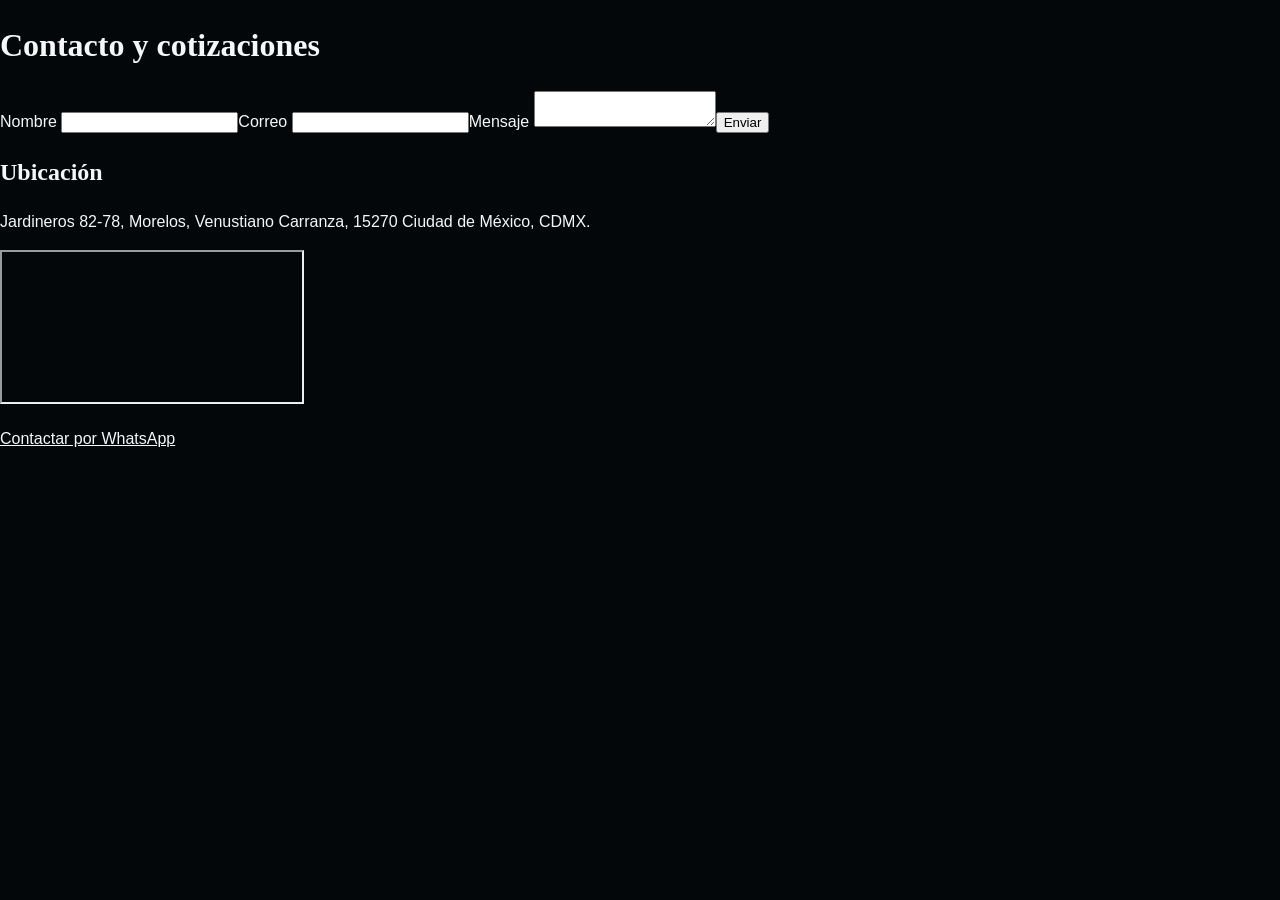
==== contacto.html @ a0a77d1e "Integrar Maps, WhatsApp y Formspree" ====
<!doctype html><html lang="es"><head><meta charset="utf-8"><meta name="viewport" content="width=device-width,initial-scale=1"><title>Contacto | Miles Vagus Aqua</title><link rel="stylesheet" href="estilos.css"></head><body><main><h1>Contacto y cotizaciones</h1><form action="https://formspree.io/f/mjykeerk" method="POST"><label>Nombre <input name="nombre" required></label><label>Correo <input name="email" type="email" required></label><label>Mensaje <textarea name="mensaje" required></textarea></label><button type="submit">Enviar</button></form><h2>Ubicación</h2><p>Jardineros 82-78, Morelos, Venustiano Carranza, 15270 Ciudad de México, CDMX.</p><iframe src="https://www.google.com/maps?q=Jardineros%2082-78%2C%20Morelos%2C%20Venustiano%20Carranza%2C%2015270%20Ciudad%20de%20M%C3%A9xico%2C%20CDMX&output=embed" title="Ubicación de Miles Vagus Aqua" loading="lazy"></iframe><p><a target="_blank" rel="noopener" href="https://wa.me/525533758871?text=Hola%2C%20me%20interesa%20informaci%C3%B3n%20sobre%20Miles%20Vagus%20Aqua">Contactar por WhatsApp</a></p></main></body></html>
---- estilos.css ----
:root{--mva-bg:#04070a;--mva-panel:#08131a;--mva-panel2:#0d2735;--mva-text:#f6f7f8;--mva-muted:#b8c1c8;--mva-accent:#b82024;--mva-line:#29404d;--mva-green:#25d366}html{scroll-behavior:smooth}body{margin:0;background:var(--mva-bg);color:var(--mva-text);font-family:'Inter',Arial,sans-serif;line-height:1.5}a{color:inherit}.site-nav{background:rgba(3,6,9,.97);border-bottom:1px solid #182831;position:sticky;top:0;z-index:1030}.brand,h1,h2,h3{font-family:'Playfair Display',Georgia,serif}.brand{letter-spacing:.13em;color:#fff!important}.navbar .nav-link{color:#e5ebef!important;border-radius:999px}.navbar .nav-link:hover,.navbar .nav-link.active{background:var(--mva-accent);color:#fff!important}.hero{background:linear-gradient(105deg,#061019,#0c2b3b 58%,#061018);border:1px solid #173442;overflow:hidden}.hero-image{width:100%;height:100%;min-height:390px;object-fit:cover}.section-space{padding:3rem 0}.mva-card{background:linear-gradient(150deg,var(--mva-panel2),#091117);border:1px solid var(--mva-line);color:var(--mva-text);height:100%;overflow:hidden}.mva-card .card-img-top{height:210px;object-fit:cover}.btn-mva{background:var(--mva-accent);border-color:var(--mva-accent);color:#fff}.btn-mva:hover{background:#93191d;border-color:#93191d;color:#fff}.panel{background:var(--mva-panel);border:1px solid var(--mva-line);border-radius:1.25rem}.form-control,.form-select{background:#081118;color:#fff;border-color:#3b5360}.form-control:focus,.form-select:focus{background:#081118;color:#fff;border-color:var(--mva-accent);box-shadow:0 0 0 .25rem rgba(184,32,36,.2)}.mva-table{--bs-table-bg:transparent;--bs-table-color:#eef2f4;--bs-table-border-color:#314650}.wa-float{position:fixed;right:20px;bottom:20px;z-index:1040;width:60px;height:60px;border-radius:50%;display:grid;place-items:center;background:var(--mva-green);color:#06130b;text-decoration:none;font-weight:900;box-shadow:0 12px 32px #0009}.footer{border-top:1px solid #1e3039;background:#030608;color:#b8c1c8}.cart-pill{border:1px solid #405762;border-radius:999px;padding:.4rem .7rem;white-space:nowrap}.muted,.code-note{color:var(--mva-muted)}.map-frame{border:1px solid var(--mva-line);border-radius:1rem;overflow:hidden}.skip-link{position:absolute;left:-9999px}.skip-link:focus{left:1rem;top:1rem;z-index:2000;background:#fff;color:#000;padding:.75rem}.visual{min-height:280px;display:grid;place-items:center;background:linear-gradient(135deg,#0d2735,#061019);border:1px solid var(--mva-line);border-radius:1rem;font:700 2.2rem 'Playfair Display',serif;color:#fff}@media(max-width:767.98px){.hero-image{min-height:240px}.hero .p-5{padding:1.5rem!important}.section-space{padding:2rem 0}.wa-float{width:54px;height:54px;right:14px;bottom:14px}.brand{letter-spacing:.07em;font-size:.9rem}}
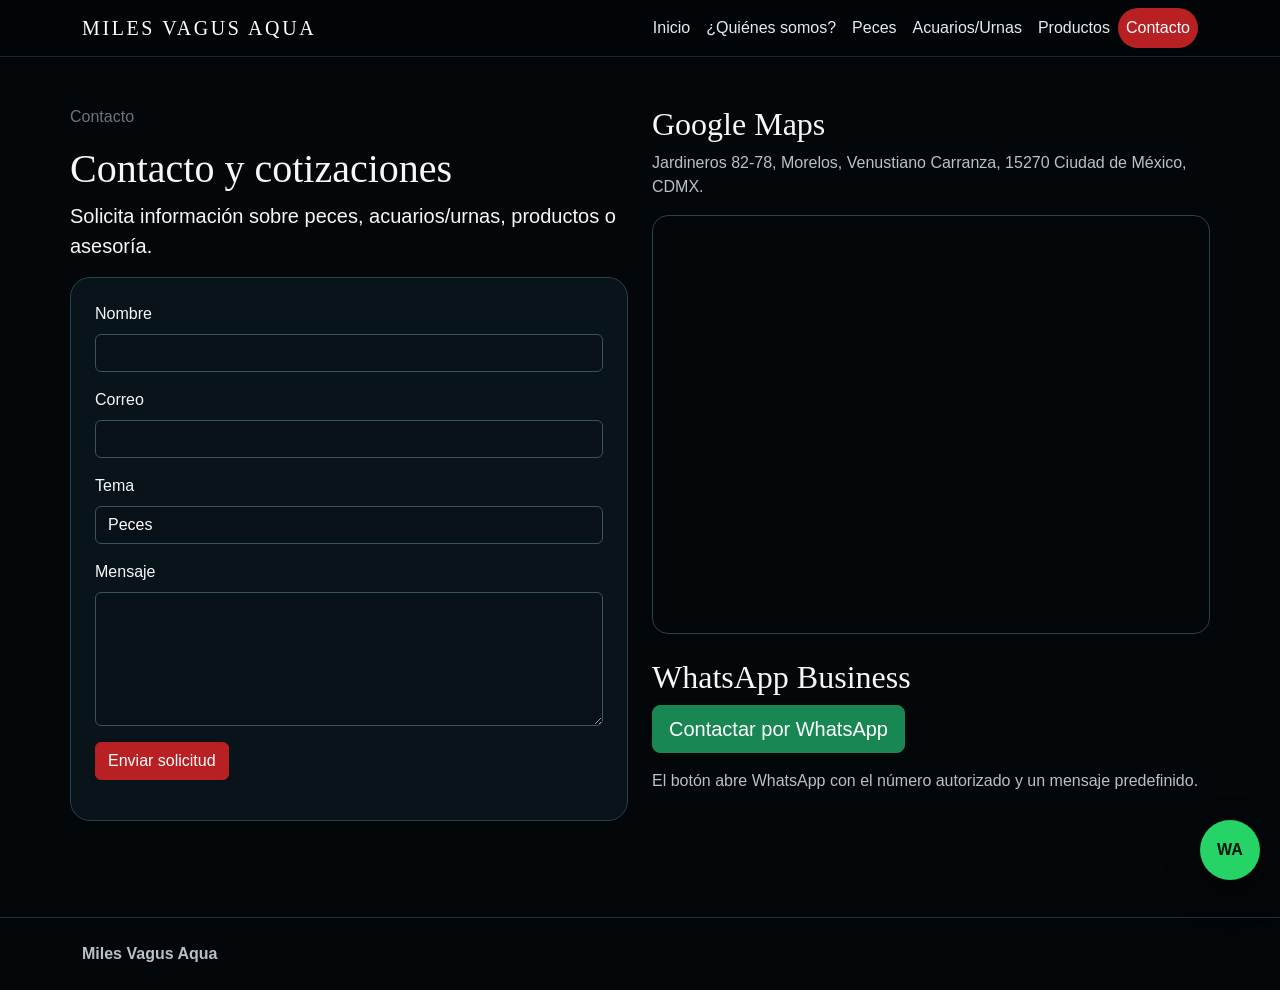
==== commit b8f1a9d2: "Completar contacto con Maps, WhatsApp y Formspree" ====
--- a/contacto.html
+++ b/contacto.html
@@ -1 +1,7 @@
-<!doctype html><html lang="es"><head><meta charset="utf-8"><meta name="viewport" content="width=device-width,initial-scale=1"><title>Contacto | Miles Vagus Aqua</title><link rel="stylesheet" href="estilos.css"></head><body><main><h1>Contacto y cotizaciones</h1><form action="https://formspree.io/f/mjykeerk" method="POST"><label>Nombre <input name="nombre" required></label><label>Correo <input name="email" type="email" required></label><label>Mensaje <textarea name="mensaje" required></textarea></label><button type="submit">Enviar</button></form><h2>Ubicación</h2><p>Jardineros 82-78, Morelos, Venustiano Carranza, 15270 Ciudad de México, CDMX.</p><iframe src="https://www.google.com/maps?q=Jardineros%2082-78%2C%20Morelos%2C%20Venustiano%20Carranza%2C%2015270%20Ciudad%20de%20M%C3%A9xico%2C%20CDMX&output=embed" title="Ubicación de Miles Vagus Aqua" loading="lazy"></iframe><p><a target="_blank" rel="noopener" href="https://wa.me/525533758871?text=Hola%2C%20me%20interesa%20informaci%C3%B3n%20sobre%20Miles%20Vagus%20Aqua">Contactar por WhatsApp</a></p></main></body></html>+<!doctype html><html lang="es"><head><meta charset="utf-8"><meta name="viewport" content="width=device-width,initial-scale=1">
+<title>Contacto y cotizaciones | Miles Vagus Aqua</title><meta name="description" content="Solicita información o una cotización para Miles Vagus Aqua."><link href="https://cdn.jsdelivr.net/npm/bootstrap@5.3.0/dist/css/bootstrap.min.css" rel="stylesheet"><link rel="stylesheet" href="estilos.css"></head>
+<body><header class="site-nav"><nav class="navbar navbar-expand-md navbar-dark"><div class="container"><a class="navbar-brand brand" href="index.html">MILES VAGUS AQUA</a><div class="navbar-nav ms-auto"><a class="nav-link" href="index.html">Inicio</a><a class="nav-link" href="quienes-somos.html">¿Quiénes somos?</a><a class="nav-link" href="peces.html">Peces</a><a class="nav-link" href="acuarios.html">Acuarios/Urnas</a><a class="nav-link" href="productos.html">Productos</a><a class="nav-link active" href="contacto.html">Contacto</a></div></div></nav></header>
+<main class="container section-space"><div class="row g-4"><div class="col-lg-6"><p class="text-secondary">Contacto</p><h1>Contacto y cotizaciones</h1><p class="lead">Solicita información sobre peces, acuarios/urnas, productos o asesoría.</p>
+<form id="contact-form" class="panel p-4" action="https://formspree.io/f/mjykeerk" method="POST"><div class="mb-3"><label class="form-label" for="nombre">Nombre</label><input class="form-control" id="nombre" name="nombre" required></div><div class="mb-3"><label class="form-label" for="email">Correo</label><input class="form-control" id="email" name="email" type="email" required></div><div class="mb-3"><label class="form-label" for="tema">Tema</label><select class="form-select" id="tema" name="tema"><option>Peces</option><option>Acuarios/Urnas</option><option>Productos</option><option>Asesoría</option></select></div><div class="mb-3"><label class="form-label" for="mensaje">Mensaje</label><textarea class="form-control" id="mensaje" name="mensaje" rows="5" required></textarea></div><button class="btn btn-mva" type="submit">Enviar solicitud</button><p id="form-status" class="muted mt-3" aria-live="polite"></p></form></div>
+<div class="col-lg-6"><h2>Google Maps</h2><p class="muted">Jardineros 82-78, Morelos, Venustiano Carranza, 15270 Ciudad de México, CDMX.</p><div class="ratio ratio-4x3 map-frame mb-4"><iframe src="https://www.google.com/maps?q=Jardineros%2082-78%2C%20Morelos%2C%20Venustiano%20Carranza%2C%2015270%20Ciudad%20de%20M%C3%A9xico%2C%20CDMX&output=embed" title="Ubicación de Miles Vagus Aqua" loading="lazy" allowfullscreen></iframe></div><h2>WhatsApp Business</h2><p><a class="btn btn-success btn-lg" target="_blank" rel="noopener" href="https://wa.me/525533758871?text=Hola%2C%20me%20interesa%20informaci%C3%B3n%20sobre%20Miles%20Vagus%20Aqua">Contactar por WhatsApp</a></p><p class="muted">El botón abre WhatsApp con el número autorizado y un mensaje predefinido.</p></div></div></main>
+<a class="wa-float" target="_blank" rel="noopener" aria-label="Abrir WhatsApp" href="https://wa.me/525533758871?text=Hola%2C%20me%20interesa%20informaci%C3%B3n%20sobre%20Miles%20Vagus%20Aqua">WA</a><footer class="footer py-4 mt-5"><div class="container"><strong>Miles Vagus Aqua</strong></div></footer><script src="app.js"></script></body></html>
